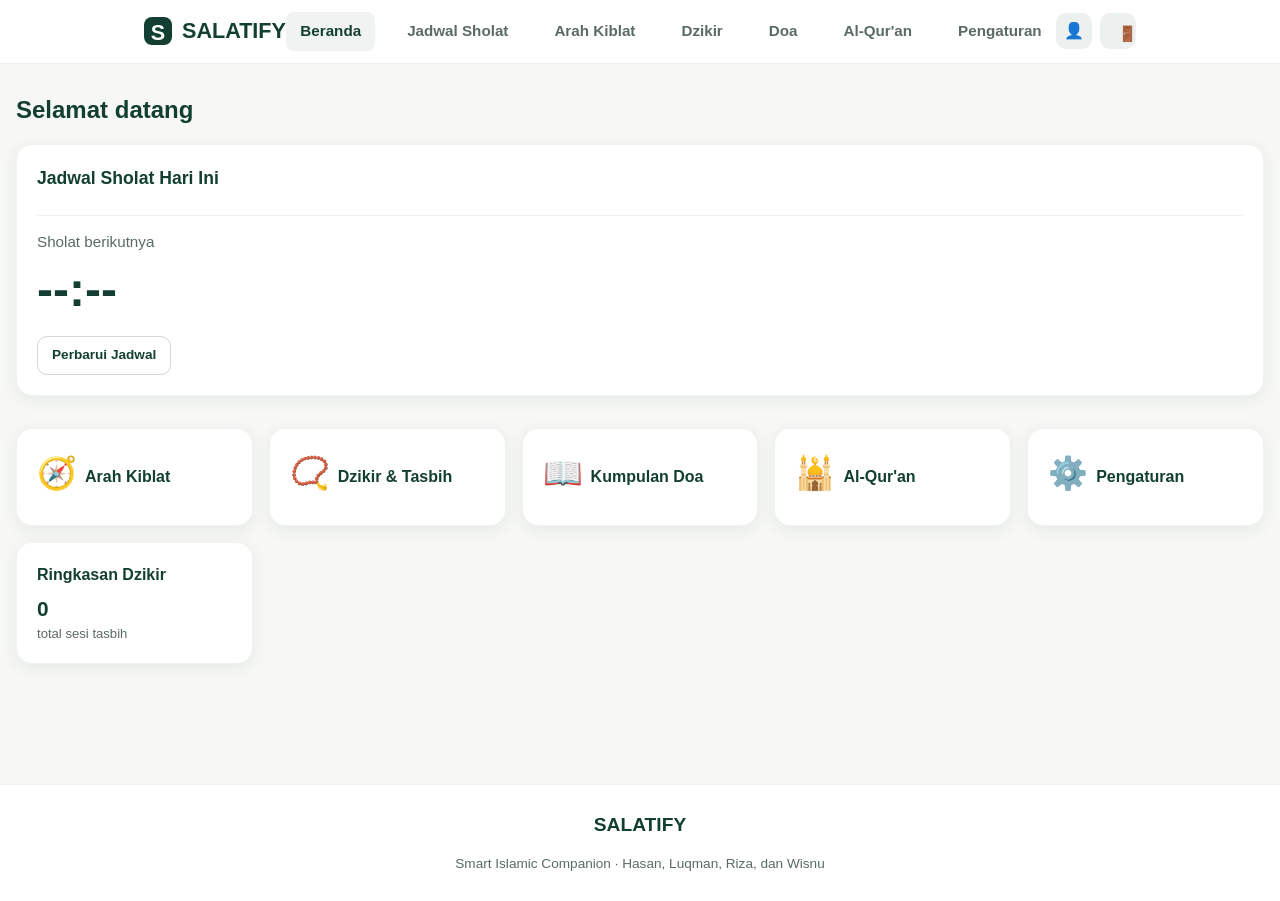
==== web/pages/dashboard.html @ 7686a82e "Initial project commit Co-authored-by: Copilot <223556219+Copilot@users.noreply.github.com>" ====
<!DOCTYPE html>
<html lang="id">
<head>
<meta charset="UTF-8"><meta name="viewport" content="width=device-width, initial-scale=1.0">
<title>Dashboard — SALATIFY</title>
<link rel="stylesheet" href="../static/css/style.css">
<link rel="manifest" href="../manifest.json">
<meta name="theme-color" content="#123F32">
</head>
<body>
<header>
  <nav class="navbar">
    <a href="#" class="brand" onclick="event.preventDefault()"><div class="mark">S</div> SALATIFY</a>
    <div class="nav-links">
      <a href="/web/dashboard.html" class="active">Beranda</a>
      <a href="/web/prayer.html">Jadwal Sholat</a>
      <a href="/web/qibla.html">Arah Kiblat</a>
      <a href="/web/dzikir.html">Dzikir</a>
      <a href="/web/doa.html">Doa</a>
      <a href="/web/quran.html">Al-Qur'an</a>
      <a href="/web/settings.html">Pengaturan</a>
    </div>
    <div class="nav-actions">
      <span id="user-name" class="btn-icon" style="color:var(--primary)">👤</span>
      <button class="btn btn-icon" id="btn-logout" title="Keluar">🚪</button>
    </div>
  </nav>
</header>

<div class="page">
  <div style="display:flex;flex-direction:column;gap:16px">
    <div>
      <h2 id="salami" style="font-size:1.5rem;font-weight:800;color:var(--primary)">Selamat datang</h2>
      <p id="tanggal" style="color:var(--text-muted);font-size:0.95"></p>
      <p id="jam" style="font-size:2rem;font-weight:900;color:var(--accent);font-variant-numeric:tabular-nums"></p>
    </div>

    <div class="card" style="margin-bottom:16px">
      <h3 style="font-size:1.1rem;font-weight:800;color:var(--primary);margin-bottom:10px">Jadwal Sholat Hari Ini</h3>
      <div class="prayer-grid" id="grid-jadwal">
        <!-- diisi JS -->
      </div>
      <div style="margin-top:14px;padding-top:14px;border-top:1px solid rgba(18,63,50,0.08)">
        <span class="countdown-label" id="lbl-sholat">Sholat berikutnya</span>
        <div class="countdown-big" id="countdown">--:--</div>
      </div>
      <div style="margin-top:10px">
        <button class="btn btn-sm btn-outline" id="btn-refresh">Perbarui Jadwal</button>
      </div>
    </div>

    <div class="grid grid-3">
      <a href="/web/qibla.html" class="card btn" style="text-align:center;color:inherit">
        <div style="font-size:2rem;margin-bottom:8px">🧭</div>
        <div class="section-title" style="margin-bottom:0;font-size:1rem">Arah Kiblat</div>
      </a>
      <a href="/web/dzikir.html" class="card btn" style="text-align:center;color:inherit">
        <div style="font-size:2rem;margin-bottom:8px">📿</div>
        <div class="section-title" style="margin-bottom:0;font-size:1rem">Dzikir &amp; Tasbih</div>
      </a>
      <a href="/web/doa.html" class="card btn" style="text-align:center;color:inherit">
        <div style="font-size:2rem;margin-bottom:8px">📖</div>
        <div class="section-title" style="margin-bottom:0;font-size:1rem">Kumpulan Doa</div>
      </a>
      <a href="/web/quran.html" class="card btn" style="text-align:center;color:inherit">
        <div style="font-size:2rem;margin-bottom:8px">🕌</div>
        <div class="section-title" style="margin-bottom:0;font-size:1rem">Al-Qur'an</div>
      </a>
      <a href="/web/settings.html" class="card btn" style="text-align:center;color:inherit">
        <div style="font-size:2rem;margin-bottom:8px">⚙️</div>
        <div class="section-title" style="margin-bottom:0;font-size:1rem">Pengaturan</div>
      </a>
      <div class="card">
        <div class="section-title" style="margin-bottom:6px;font-size:1rem">Ringkasan Dzikir</div>
        <div id="ringkasan" style="font-size:1.3rem;font-weight:900;color:var(--primary)">0</div>
        <div style="font-size:0.82rem;color:var(--text-muted)">total sesi tasbih</div>
      </div>
    </div>
  </div>
</div>

<footer>
  <div class="footer-inner">
    <div class="footer-brand">SALATIFY</div>
    <div class="footer-dev">Smart Islamic Companion · Hasan, Luqman, Riza, dan Wisnu</div>
  </div>
</footer>

<div id="salatify-toast" class="toast"></div>
<script type="module">
  import { api } from './static/js/api.js';
  import { toast, setupNavbar, setupAuthLinks, countdownTo, updateCountdown, formatDateID } from './static/js/app.js';

  setupNavbar();
  setupAuthLinks();

  const elJam = document.getElementById('jam');
  const elTgl = document.getElementById('tanggal');
  const elSalam = document.getElementById('salami');
  const grid = document.getElementById('grid-jadwal');
  const lblSholat = document.getElementById('lbl-sholat');
  const elCount = document.getElementById('countdown');
  const btnRefresh = document.getElementById('btn-refresh');
  const elRing = document.getElementById('ringkasan');

  const nama = new URLSearchParams(window.location.search).get('nama') || '';
  const jamNow = new Date().getHours();
  let s = 'Malam';
  if(jamNow>=4&&jamNow<11) s='Pagi';
  else if(jamNow>=11&&jamNow<15) s='Siang';
  else if(jamNow>=15&&jamNow<18) s='Sore';
  elSalam.textContent = 'Selamat ' + s + (nama?', '+nama:'');
  elTgl.textContent = formatDateID(new Date());
  setInterval(()=>{ elJam.textContent = new Date().toLocaleTimeString('id-ID',{hour:'2-digit',minute:'2-digit',second:'2-digit'}); },1000);

  let timer;
  async function load(){
    try{
      const data = await api('/prayer/jadwal', { params: { latitude:'-6.2', longitude:'106.8', metode:'mwml' } });
      const keys = ['subuh','dzuhur','ashar','maghrib','isya'];
      const labels = ['Subuh','Dzuhur','Ashar','Maghrib','Isya'];
      grid.innerHTML = keys.map((k,i)=>`<div class="prayer-item"><span class="name">${labels[i]}</span><span class="time">${data[k]||'--:--'}</span><span class="countdown" id="cd-${k}">--:--</span></div>`).join('');
      // next prayer
      const now = new Date();
      const urutan = ['subuh','dzuhur','ashar','maghrib','isya'];
      let next = null;
      for(const k of urutan){
        const cd = countdownTo(data[k]);
        if(cd){ next = {nama:k, waktu:data[k]}; break; }
      }
      if(next){
        lblSholat.textContent = 'Sholat berikutnya: ' + labels[urutan.indexOf(next.nama)];
        elCount.textContent = countdownTo(next.waktu);
        clearInterval(timer);
        timer = setInterval(()=>{ elCount.textContent = countdownTo(next.waktu); }, 1000);
        keys.forEach(k=>{ const e=document.getElementById('cd-'+k); if(e) e.textContent = countdownTo(data[k]); });
      }
    }catch(err){ toast('Gagal memuat jadwal: '+err.message,'error'); }
  }
  load();
  btnRefresh.onclick = load;

  // ringkasan dzikir
  try{
    const riwayat = await api('/dzikir/riwayat');
    elRing.textContent = riwayat?riwayat.length:0;
  }catch{}
</script>
</body>
</html>
---- web/static/css/style.css ----
/* SALATIFY — Website CSS */
:root{
  --primary:#123F32;
  --secondary:#1C7055;
  --accent:#D8B66A;
  --bg:#F7F8F5;
  --surface:#FFFFFF;
  --text:#202A25;
  --text-muted:#5a6b63;
  --danger:#b3402e;
  --radius:16px;
  --shadow:0 4px 16px rgba(18,63,50,0.08);
  --transition:0.25s ease;
}
*{box-sizing:border-box;margin:0;padding:0}
html{scroll-behavior:smooth}
body{
  font-family:'Segoe UI',Roboto,Helvetica,Arial,sans-serif;
  background:var(--bg); color:var(--text);
  line-height:1.5; min-height:100vh;
}
a{color:inherit;text-decoration:none}
button{
  font:inherit; border:none; background:none; cursor:pointer;
  color:inherit; border-radius:8px;
}
img{max-width:100%; display:block}
ul{list-style:none}
.container{max-width:1024px; margin:0 auto; padding:0 16px}
.sr-only{position:absolute;width:1px;height:1px;padding:0;margin:-1px;overflow:hidden;clip:rect(0,0,0,0);border:0}

/* Header / Navbar */
header{
  background:var(--surface);
  border-bottom:1px solid rgba(18,63,50,0.08);
  position:sticky; top:0; z-index:100;
}
.navbar{
  display:flex; align-items:center; justify-content:space-between;
  padding:12px 16px; max-width:1024px; margin:0 auto;
}
.brand{display:flex; align-items:center; gap:10px; font-weight:800; font-size:1.35rem; color:var(--primary)}
.brand .mark{width:28px;height:28px;background:var(--primary);border-radius:8px;color:#fff;display:grid;place-items:center;font-weight:900}
.nav-links{display:flex;gap:18px;align-items:center}
.nav-links a{
  font-size:0.95rem; font-weight:600; color:var(--text-muted);
  padding:8px 14px; border-radius:8px; transition:var(--transition);
}
.nav-links a:hover,.nav-links a.active{color:var(--primary); background:rgba(18,63,50,0.06)}
.nav-actions{display:flex;gap:8px;align-items:center}
.btn{
  display:inline-flex; align-items:center; gap:8px; padding:10px 18px;
  border-radius:10px; font-weight:700; font-size:0.95rem; transition:var(--transition);
}
.btn-primary{background:var(--primary);color:#fff}
.btn-primary:hover{background:#0e3529}
.btn-outline{border:1px solid rgba(18,63,50,0.2);color:var(--primary)}
.btn-outline:hover{background:rgba(18,63,50,0.06)}
.btn-accent{background:var(--accent);color:var(--primary)}
.btn-accent:hover{background:#cfa05b}
.btn-sm{padding:8px 14px;font-size:0.85rem}
.btn-icon{width:36px;height:36px;display:grid;place-items:center;border-radius:10px;background:rgba(18,63,50,0.08);color:var(--primary)}
.btn-icon:hover{background:rgba(18,63,50,0.16)}
.theme-toggle{width:36px;height:36px;border-radius:50%;border:1px solid rgba(18,63,50,0.2);background:var(--surface);color:var(--text);display:grid;place-items:center}
.theme-toggle:hover{background:rgba(18,63,50,0.06)}
.dark-toggle{width:34px;height:20px;border-radius:10px;border:2px solid var(--text);background:transparent;position:relative;display:inline-block}
.dark-toggle::after{content:'';position:absolute;top:2px;left:2px;width:14px;height:14px;background:var(--text);border-radius:50%;transition:var(--transition)}
body.dark .dark-toggle::after{transform:translateX(14px);background:#fff}

/* Dark mode */
body.dark{
  --bg:#0f1a16; --surface:#16241e; --text:#e8efe9; --text-muted:#9fb3aa;
  --shadow:0 4px 16px rgba(0,0,0,0.35);
}
body.dark header{border-color:rgba(255,255,255,0.06)}
body.dark .card{background:#1b2a24}
body.dark input,body.dark textarea,body.dark select{
  background:#0f1a16; color:var(--text); border-color:rgba(255,255,255,0.12);
}
body.dark .nav-links a.active{background:rgba(255,255,255,0.06)}
body.dark .toast{background:#1b2a24;border-color:rgba(255,255,255,0.12)}

/* Layout */
.page{padding:28px 16px 80px}
.section-title{font-size:1.5rem;font-weight:800;color:var(--primary);margin-bottom:8px}
.section-sub{color:var(--text-muted);font-size:0.95rem;margin-bottom:24px}
.grid{display:grid;gap:16px}
.grid-2{grid-template-columns:repeat(auto-fit,minmax(260px,1fr))}
.grid-3{grid-template-columns:repeat(auto-fit,minmax(220px,1fr))}
.grid-4{grid-template-columns:repeat(auto-fit,minmax(200px,1fr))}
.card{
  background:var(--surface); border-radius:var(--radius);
  box-shadow:var(--shadow); padding:20px; border:1px solid rgba(18,63,50,0.06);
  transition:var(--transition);
}
.card:hover{transform:translateY(-2px); box-shadow:0 8px 24px rgba(18,63,50,0.12)}
.card h3{font-size:1.1rem;font-weight:800;color:var(--primary);margin-bottom:6px}
.card p{color:var(--text-muted);font-size:0.9rem}

/* Hero (landing) */
.hero{
  background:linear-gradient(135deg,var(--primary) 0%,var(--secondary) 100%);
  color:#fff; border-radius:28px; padding:48px 32px; margin-bottom:32px;
  text-align:center;
}
.hero h1{font-size:2.4rem;font-weight:900;margin-bottom:12px;letter-spacing:-0.5px}
.hero p{font-size:1.1rem;color:rgba(255,255,255,0.9);margin-bottom:22px}
.hero-actions{display:flex;gap:12px;justify-content:center;flex-wrap:wrap}

/* Form */
.form-card{max-width:430px;margin:0 auto}
.form-group{margin-bottom:16px}
.form-group label{display:block;font-size:0.9rem;font-weight:700;margin-bottom:6px;color:var(--text)}
input,textarea,select{
  width:100%;padding:12px 14px;border-radius:10px;border:1px solid rgba(18,63,50,0.16);
  background:var(--surface);color:var(--text);font:inherit;font-size:0.95rem;
  transition:var(--transition);
}
input:focus,textarea:focus,select:focus{outline:none;border-color:var(--primary);box-shadow:0 0 0 3px rgba(18,63,50,0.1)}
.input-hint{font-size:0.8rem;color:var(--text-muted);margin-top:4px}

/* Prayer cards */
.prayer-grid{display:grid;grid-template-columns:repeat(5,1fr);gap:10px}
.prayer-item{background:rgba(18,63,50,0.06);border-radius:14px;padding:14px 8px;text-align:center}
.prayer-item .name{font-size:0.78rem;font-weight:800;color:var(--text-muted);display:block;margin-bottom:4px}
.prayer-item .time{font-size:1.35rem;font-weight:900;color:var(--primary);display:block}
.prayer-item .countdown{font-size:0.82rem;color:var(--accent);font-weight:700;margin-top:4px;display:block}
body.dark .prayer-item{background:rgba(255,255,255,0.05)}

/* Countdown */
.countdown-big{font-size:3rem;font-weight:900;color:var(--primary);font-variant-numeric:tabular-nums}
.countdown-label{color:var(--text-muted);font-size:0.95rem;margin-top:4px}

/* Doa list */
.doa-item{display:flex;align-items:center;justify-content:space-between;padding:14px 16px;border-radius:12px;background:var(--surface);border:1px solid rgba(18,63,50,0.06);margin-bottom:10px;transition:var(--transition)}
.doa-item:hover{border-color:var(--primary);background:rgba(18,63,50,0.04)}
.doa-info .title{font-weight:800;color:var(--primary);font-size:1rem}
.doa-info .sub{font-size:0.82rem;color:var(--text-muted)}
.doa-actions{display:flex;gap:8px}

/* Detail doa */
.detail-block{margin-bottom:18px}
.detail-block .lbl{font-size:0.78rem;font-weight:800;color:var(--accent);text-transform:uppercase;letter-spacing:0.5px;margin-bottom:6px;display:block}
.detail-block .val{font-size:1.05rem;color:var(--text);line-height:1.7;background:rgba(18,63,50,0.04);padding:14px;border-radius:12px;border-left:4px solid var(--primary)}
body.dark .detail-block .val{background:rgba(255,255,255,0.04)}

/* Tasbih */
.tasbih-card{text-align:center;padding:32px 20px}
.count-big{font-size:5rem;font-weight:900;color:var(--primary);font-variant-numeric:tabular-nums;margin:16px 0}
.tasbih-actions{display:flex;gap:12px;justify-content:center;margin-top:20px}
.progress-wrap{margin:18px 0}
.progress-track{width:100%;height:10px;background:rgba(18,63,50,0.12);border-radius:8px;overflow:hidden}
.progress-fill{height:100%;background:var(--primary);border-radius:8px;width:0%;transition:width .5s}

/* Quran list */
.surah-item{display:flex;align-items:center;justify-content:space-between;padding:14px 16px;border-radius:12px;background:var(--surface);border:1px solid rgba(18,63,50,0.06);margin-bottom:10px}
.surah-item .no{font-weight:900;color:var(--accent);width:28px}
.surah-item .name{font-weight:800}
.surah-item .meta{font-size:0.82rem;color:var(--text-muted)}
.surah-item .play{color:var(--primary);font-weight:800}

/* Settings */
.setting-row{display:flex;align-items:center;justify-content:space-between;padding:14px 16px;border-bottom:1px solid rgba(18,63,50,0.06)}
.setting-row:last-child{border-bottom:none}
.setting-label{font-weight:700}
.setting-desc{font-size:0.85rem;color:var(--text-muted);margin-top:4px}

/* Toast */
.toast{
  position:fixed;bottom:24px;left:50%;transform:translateX(-50%);
  background:var(--surface);color:var(--text);border:1px solid rgba(18,63,50,0.12);
  padding:12px 20px;border-radius:12px;box-shadow:var(--shadow);z-index:1000;
  display:none;align-items:center;gap:12px;font-size:0.92rem;animation:slideUp .3s ease
}
@keyframes slideUp{from{transform:translate(-50%,20px);opacity:0}to{transform:translateX(-50%);opacity:1}}
.toast .icon{width:26px;height:26px;border-radius:8px;background:var(--primary);color:#fff;display:grid;place-items:center;font-weight:900}

/* Footer */
footer{background:var(--surface);border-top:1px solid rgba(18,63,50,0.06);padding:26px 16px;margin-top:40px}
.footer-inner{max-width:1024px;margin:0 auto;display:flex;flex-direction:column;gap:14px;align-items:center;text-align:center}
.footer-brand{font-weight:900;font-size:1.2rem;color:var(--primary)}
.footer-dev{color:var(--text-muted);font-size:0.85rem}
.footer-dev b{color:var(--text)}

/* Responsive */
@media(max-width:640px){
  .prayer-grid{grid-template-columns:repeat(2,1fr)}
  .hero h1{font-size:1.8rem}
  .navbar{padding:10px 12px}
  .nav-links{display:none}
  .page{padding:20px 14px 70px}
}
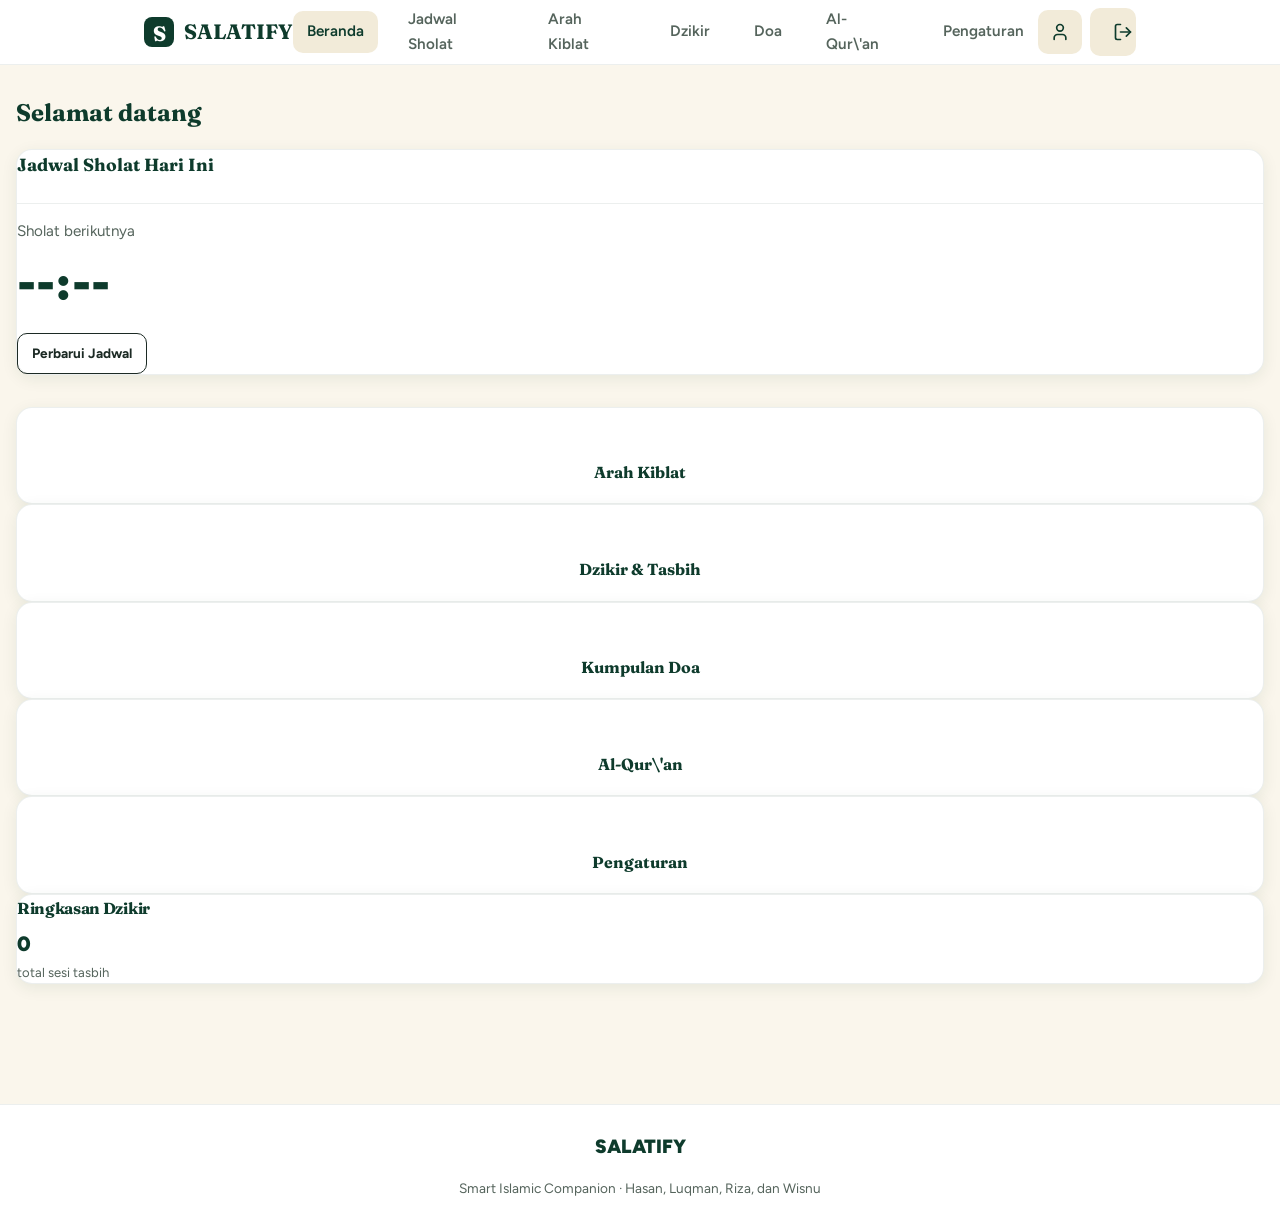
==== commit 594e19af: "Update Salatify website and deployment docs" ====
--- a/web/pages/dashboard.html
+++ b/web/pages/dashboard.html
@@ -3,26 +3,35 @@
 <head>
 <meta charset="UTF-8"><meta name="viewport" content="width=device-width, initial-scale=1.0">
 <title>Dashboard — SALATIFY</title>
+<link rel="preconnect" href="https://fonts.googleapis.com">
+<link rel="preconnect" href="https://fonts.gstatic.com" crossorigin>
+<link href="https://fonts.googleapis.com/css2?family=Amiri:wght@400;700&family=Figtree:wght@400;500;600;700&family=Fraunces:wght@600;700;900&display=swap" rel="stylesheet">
 <link rel="stylesheet" href="../static/css/style.css">
 <link rel="manifest" href="../manifest.json">
-<meta name="theme-color" content="#123F32">
+<meta name="theme-color" content="#0E3B2C">
 </head>
 <body>
 <header>
   <nav class="navbar">
-    <a href="#" class="brand" onclick="event.preventDefault()"><div class="mark">S</div> SALATIFY</a>
+    <a href="#" class="brand" onclick="event.preventDefault()" aria-label="Beranda SALATIFY">
+      <div class="mark" aria-hidden="true">S</div> SALATIFY
+    </a>
     <div class="nav-links">
       <a href="/web/dashboard.html" class="active">Beranda</a>
       <a href="/web/prayer.html">Jadwal Sholat</a>
       <a href="/web/qibla.html">Arah Kiblat</a>
       <a href="/web/dzikir.html">Dzikir</a>
       <a href="/web/doa.html">Doa</a>
-      <a href="/web/quran.html">Al-Qur'an</a>
+      <a href="/web/quran.html">Al-Qur\'an</a>
       <a href="/web/settings.html">Pengaturan</a>
     </div>
     <div class="nav-actions">
-      <span id="user-name" class="btn-icon" style="color:var(--primary)">👤</span>
-      <button class="btn btn-icon" id="btn-logout" title="Keluar">🚪</button>
+      <span id="user-name" class="btn-icon" style="color:var(--primary)" aria-label="Pengguna" title="Pengguna" aria-hidden="true">
+        <svg width="20" height="20" viewBox="0 0 24 24" fill="none" stroke="currentColor" stroke-width="2" stroke-linecap="round" stroke-linejoin="round"><path d="M19 21v-2a4 4 0 0 0-4-4H9a4 4 0 0 0-4 4v2"></path><circle cx="12" cy="7" r="4"></circle></svg>
+      </span>
+      <button class="btn btn-icon" id="btn-logout" title="Keluar" aria-label="Keluar">
+        <svg width="20" height="20" viewBox="0 0 24 24" fill="none" stroke="currentColor" stroke-width="2" stroke-linecap="round" stroke-linejoin="round"><path d="M9 21H5a2 2 0 0 1-2-2V5a2 2 0 0 1 2-2h4"></path><polyline points="16 17 21 12 16 7"></polyline><line x1="21" y1="12" x2="9" y2="12"></line></svg>
+      </button>
     </div>
   </nav>
 </header>
@@ -30,17 +39,17 @@
 <div class="page">
   <div style="display:flex;flex-direction:column;gap:16px">
     <div>
-      <h2 id="salami" style="font-size:1.5rem;font-weight:800;color:var(--primary)">Selamat datang</h2>
+      <h2 id="salami" style="font-family:var(--font-heading);font-size:1.5rem;font-weight:700;color:var(--primary)">Selamat datang</h2>
       <p id="tanggal" style="color:var(--text-muted);font-size:0.95"></p>
       <p id="jam" style="font-size:2rem;font-weight:900;color:var(--accent);font-variant-numeric:tabular-nums"></p>
     </div>
 
     <div class="card" style="margin-bottom:16px">
-      <h3 style="font-size:1.1rem;font-weight:800;color:var(--primary);margin-bottom:10px">Jadwal Sholat Hari Ini</h3>
+      <h3 style="font-family:var(--font-heading);font-size:1.1rem;font-weight:700;color:var(--primary);margin-bottom:10px">Jadwal Sholat Hari Ini</h3>
       <div class="prayer-grid" id="grid-jadwal">
         <!-- diisi JS -->
       </div>
-      <div style="margin-top:14px;padding-top:14px;border-top:1px solid rgba(18,63,50,0.08)">
+      <div style="margin-top:14px;padding-top:14px;border-top:1px solid rgba(14,59,44,0.08)">
         <span class="countdown-label" id="lbl-sholat">Sholat berikutnya</span>
         <div class="countdown-big" id="countdown">--:--</div>
       </div>
@@ -50,25 +59,25 @@
     </div>
 
     <div class="grid grid-3">
-      <a href="/web/qibla.html" class="card btn" style="text-align:center;color:inherit">
-        <div style="font-size:2rem;margin-bottom:8px">🧭</div>
-        <div class="section-title" style="margin-bottom:0;font-size:1rem">Arah Kiblat</div>
+      <a href="/web/qibla.html" class="card btn" style="text-align:center;color:inherit;display:flex;flex-direction:column;align-items:center;gap:8px;padding:18px 12px" aria-label="Buka Arah Kiblat">
+        <div class="feature-icon" style="margin-bottom:0"><svg viewBox="0 0 24 24"><circle cx="12" cy="12" r="7"/><path d="M12 5v14M5 12h14"/></svg></div>
+        <div style="font-family:var(--font-heading);font-size:1rem;font-weight:700;color:var(--primary)">Arah Kiblat</div>
       </a>
-      <a href="/web/dzikir.html" class="card btn" style="text-align:center;color:inherit">
-        <div style="font-size:2rem;margin-bottom:8px">📿</div>
-        <div class="section-title" style="margin-bottom:0;font-size:1rem">Dzikir &amp; Tasbih</div>
+      <a href="/web/dzikir.html" class="card btn" style="text-align:center;color:inherit;display:flex;flex-direction:column;align-items:center;gap:8px;padding:18px 12px" aria-label="Buka Dzikir &amp; Tasbih">
+        <div class="feature-icon" style="margin-bottom:0"><svg viewBox="0 0 24 24"><circle cx="12" cy="12" r="2"/><path d="M12 4v16M12 10a2 2 0 1 0 0-4z"/></svg></div>
+        <div style="font-family:var(--font-heading);font-size:1rem;font-weight:700;color:var(--primary)">Dzikir &amp; Tasbih</div>
       </a>
-      <a href="/web/doa.html" class="card btn" style="text-align:center;color:inherit">
-        <div style="font-size:2rem;margin-bottom:8px">📖</div>
-        <div class="section-title" style="margin-bottom:0;font-size:1rem">Kumpulan Doa</div>
+      <a href="/web/doa.html" class="card btn" style="text-align:center;color:inherit;display:flex;flex-direction:column;align-items:center;gap:8px;padding:18px 12px" aria-label="Buka Kumpulan Doa">
+        <div class="feature-icon" style="margin-bottom:0"><svg viewBox="0 0 24 24"><path d="M12 2L2 7l10 5 10-5-10-5z"/><path d="M2 17l10 5 10-5"/></svg></div>
+        <div style="font-family:var(--font-heading);font-size:1rem;font-weight:700;color:var(--primary)">Kumpulan Doa</div>
       </a>
-      <a href="/web/quran.html" class="card btn" style="text-align:center;color:inherit">
-        <div style="font-size:2rem;margin-bottom:8px">🕌</div>
-        <div class="section-title" style="margin-bottom:0;font-size:1rem">Al-Qur'an</div>
+      <a href="/web/quran.html" class="card btn" style="text-align:center;color:inherit;display:flex;flex-direction:column;align-items:center;gap:8px;padding:18px 12px" aria-label="Buka Al-Qur\'an">
+        <div class="feature-icon" style="margin-bottom:0"><svg viewBox="0 0 24 24"><path d="M4 4h16v16H4z"/><path d="M4 10h16M4 14h16"/></svg></div>
+        <div style="font-family:var(--font-heading);font-size:1rem;font-weight:700;color:var(--primary)">Al-Qur\'an</div>
       </a>
-      <a href="/web/settings.html" class="card btn" style="text-align:center;color:inherit">
-        <div style="font-size:2rem;margin-bottom:8px">⚙️</div>
-        <div class="section-title" style="margin-bottom:0;font-size:1rem">Pengaturan</div>
+      <a href="/web/settings.html" class="card btn" style="text-align:center;color:inherit;display:flex;flex-direction:column;align-items:center;gap:8px;padding:18px 12px" aria-label="Buka Pengaturan">
+        <div class="feature-icon" style="margin-bottom:0"><svg viewBox="0 0 24 24"><circle cx="12" cy="12" r="3"/><path d="M19.4 15a1.65 1.65 0 0 0 .33 1.82l.06.06a2 2 0 0 1 0 2.83 2 2 0 0 1-2.83 0l-.06-.06a1.65 1.65 0 0 0-1.82-.33 1.65 1.65 0 0 0-1 1.51V21a2 2 0 0 1-2 2 2 2 0 0 1-2-2v-4a1.65 1.65 0 0 0-1-1.51 1.65 1.65 0 0 0-1.82.33l-.06.06a2 2 0 0 1-2.83 0 2 2 0 0 1 0-2.83l.06-.06a1.65 1.65 0 0 0 .33-1.82 1.65 1.65 0 0 0-1.51-1H6a2 2 0 0 1-2-2V8a2 2 0 0 1 2-2h4a1.65 1.65 0 0 0 1.51-1 1.65 1.65 0 0 0 1.82-.33l.06-.06a2 2 0 0 1 2.83 0 2 2 0 0 1 0 2.83l-.06.06a1.65 1.65 0 0 0-.33 1.82V9a1.65 1.65 0 0 0 1 1.51 1.65 1.65 0 0 0 1.82-.33l.06-.06a2 2 0 0 1 2.83 0 2 2 0 0 1 0 2.83l-.06.06a1.65 1.65 0 0 0-.33 1.82V12a1.65 1.65 0 0 0 1.51 1H20a2 2 0 0 1 2 2v2a2 2 0 0 1-2 2h-4a1.65 1.65 0 0 0-1.51 1z"/></svg></div>
+        <div style="font-family:var(--font-heading);font-size:1rem;font-weight:700;color:var(--primary)">Pengaturan</div>
       </a>
       <div class="card">
         <div class="section-title" style="margin-bottom:6px;font-size:1rem">Ringkasan Dzikir</div>
@@ -88,8 +97,8 @@
 
 <div id="salatify-toast" class="toast"></div>
 <script type="module">
-  import { api } from './static/js/api.js';
-  import { toast, setupNavbar, setupAuthLinks, countdownTo, updateCountdown, formatDateID } from './static/js/app.js';
+  import { api } from '/static/js/api.js?v=4';
+  import { toast, setupNavbar, setupAuthLinks, countdownTo, updateCountdown, formatDateID } from '/static/js/app.js';
 
   setupNavbar();
   setupAuthLinks();
--- a/web/static/css/style.css
+++ b/web/static/css/style.css
@@ -1,192 +1,751 @@
-/* SALATIFY — Website CSS */
+/* ============================================================
+   SALATIFY — Design System (theme)
+   Tokens, typography, base, components.
+   No framework. No emoji icons. Islamic geometric motifs only.
+   ============================================================ */
+
+/* ---- 1. Design tokens ---- */
 :root{
-  --primary:#123F32;
-  --secondary:#1C7055;
-  --accent:#D8B66A;
-  --bg:#F7F8F5;
-  --surface:#FFFFFF;
-  --text:#202A25;
-  --text-muted:#5a6b63;
-  --danger:#b3402e;
-  --radius:16px;
-  --shadow:0 4px 16px rgba(18,63,50,0.08);
-  --transition:0.25s ease;
-}
-*{box-sizing:border-box;margin:0;padding:0}
-html{scroll-behavior:smooth}
+  --emerald-900: #0E3B2C;
+  --emerald-700: #1B5E46;
+  --emerald-100: #DCE9E1;
+  --gold-500: #C9A44C;
+  --gold-300: #E3CD8E;
+  --cream-50: #FAF6EC;
+  --cream-100: #F2EBD9;
+  --ink: #1C2A24;
+  --ink-soft: #55645C;
+
+  --primary: var(--emerald-900);
+  --secondary: var(--emerald-700);
+  --accent: var(--gold-500);
+  --accent-soft: rgba(201,164,76,0.10);
+  --bg: var(--cream-50);
+  --surface: #FFFFFF;
+  --surface-soft: #F2EBD9;
+  --text: var(--ink);
+  --text-muted: var(--ink-soft);
+  --text-on-primary: #FFFFFF;
+  --danger: #b3402e;
+
+  --radius-sm: 10px;
+  --radius: 16px;
+  --radius-lg: 28px;
+  --radius-full: 999px;
+
+  --shadow: 0 4px 16px rgba(14,59,44,0.08);
+  --shadow-lg: 0 20px 40px rgba(14,59,44,0.12);
+  --border: 1px solid rgba(14,59,44,0.08);
+  --border-soft: 1px solid rgba(14,59,44,0.05);
+
+  --transition: 0.4s cubic-bezier(.22,.61,.36,1);
+  --ease-out: cubic-bezier(.22,.61,.36,1);
+
+  --font-arab: 'Amiri', serif;
+  --font-heading: 'Fraunces', serif;
+  --font-body: 'Figtree', system-ui, -apple-system, BlinkMacSystemFont, 'Segoe UI', Roboto, sans-serif;
+
+  --max-width: 1024px;
+  --header-height: 64px;
+}
+
+/* ---- Dark mode (body.dark class or [data-theme="dark"]) ---- */
+body.dark,
+[data-theme="dark"]{
+  --bg: #0A1612;
+  --surface: #13221C;
+  --surface-soft: #1B2A24;
+  --text: #E9F2EE;
+  --text-muted: #9FB3AA;
+  --text-on-primary: #FFFFFF;
+  --primary: #1B5E46;
+  --secondary: #2E7D5E;
+  --accent: #E3CD8E;
+  --accent-soft: rgba(227,205,142,0.10);
+  --border: 1px solid rgba(255,255,255,0.06);
+  --border-soft: 1px solid rgba(255,255,255,0.04);
+  --shadow: 0 4px 16px rgba(0,0,0,0.35);
+  --shadow-lg: 0 20px 40px rgba(0,0,0,0.45);
+}
+
+/* ---- Reduced motion ---- */
+@media (prefers-reduced-motion: reduce){
+  *, *::before, *::after{
+    animation-duration: 0.01ms !important;
+    animation-iteration-count: 1 !important;
+    transition-duration: 0.01ms !important;
+    scroll-behavior: auto !important;
+  }
+}
+
+/* ---- 2. Base ---- */
+*, *::before, *::after{ box-sizing: border-box; margin: 0; padding: 0; }
+html{ scroll-behavior: smooth; }
 body{
-  font-family:'Segoe UI',Roboto,Helvetica,Arial,sans-serif;
-  background:var(--bg); color:var(--text);
-  line-height:1.5; min-height:100vh;
-}
-a{color:inherit;text-decoration:none}
+  font-family: var(--font-body);
+  background: var(--bg);
+  color: var(--text);
+  line-height: 1.65;
+  min-height: 100vh;
+  font-size: 1rem;
+  -webkit-font-smoothing: antialiased;
+}
+a{ color: inherit; text-decoration: none; }
+img{ display: block; max-width: 100%; }
+ul{ list-style: none; }
 button{
-  font:inherit; border:none; background:none; cursor:pointer;
-  color:inherit; border-radius:8px;
-}
-img{max-width:100%; display:block}
-ul{list-style:none}
-.container{max-width:1024px; margin:0 auto; padding:0 16px}
-.sr-only{position:absolute;width:1px;height:1px;padding:0;margin:-1px;overflow:hidden;clip:rect(0,0,0,0);border:0}
-
-/* Header / Navbar */
+  font: inherit; border: none; background: none; cursor: pointer;
+  color: inherit; border-radius: var(--radius-sm);
+}
+input, textarea, select{
+  font: inherit; font-size: 0.95rem; color: var(--text);
+  background: var(--surface);
+}
+:focus-visible{
+  outline: 2px solid var(--accent);
+  outline-offset: 2px;
+}
+.sr-only{
+  position: absolute; width: 1px; height: 1px; padding: 0; margin: -1px;
+  overflow: hidden; clip: rect(0,0,0,0); border: 0;
+}
+.container{
+  max-width: var(--max-width);
+  margin: 0 auto;
+  padding: 0 16px;
+}
+.page{ padding: 28px 16px 80px; }
+
+.section-title{
+  font-family: var(--font-heading);
+  font-size: 1.5rem; font-weight: 700; color: var(--primary);
+  margin-bottom: 6px; letter-spacing: -0.02em;
+}
+.section-sub{
+  color: var(--text-muted); font-size: 0.95rem; margin-bottom: 24px;
+}
+
+/* Arabic typography */
+.lang-ar{
+  font-family: var(--font-arab);
+  direction: rtl;
+  text-align: right;
+}
+
+/* ---- 3. Buttons ---- */
+.btn{
+  display: inline-flex; align-items: center; gap: 8px;
+  padding: 12px 22px; border-radius: var(--radius-sm);
+  font-weight: 700; font-size: 0.95rem; transition: var(--transition);
+  border: 1px solid transparent; cursor: pointer;
+  min-height: 48px; min-width: 44px;
+}
+.btn:focus-visible{ outline: 2px solid var(--accent); outline-offset: 2px; }
+
+.btn-primary{
+  background: var(--primary); color: #ffffff;
+}
+.btn-primary:hover{ background: var(--secondary); }
+
+.btn-outline{
+  border-color: var(--border); color: var(--text);
+  background: transparent;
+}
+.btn-outline:hover{ background: var(--surface-soft); border-color: var(--primary); }
+
+.btn-accent{
+  background: var(--accent); color: var(--primary);
+}
+.btn-accent:hover{ background: var(--gold-300); }
+
+.btn-ghost{
+  border: 1px solid var(--border); color: var(--text);
+  background: transparent;
+}
+.btn-ghost:hover{ background: var(--surface-soft); border-color: var(--primary); }
+
+.btn-sm{ padding: 8px 14px; font-size: 0.85rem; min-height: 40px; }
+.btn-icon{
+  width: 44px; height: 44px; display: grid; place-items: center;
+  border-radius: var(--radius-sm); background: var(--surface-soft);
+  color: var(--primary);
+}
+.btn-icon:hover{ background: var(--primary); color: #ffffff; }
+
+.theme-toggle{
+  width: 44px; height: 44px; border-radius: 50%;
+  border: 1px solid var(--border); background: var(--surface);
+  color: var(--text); display: grid; place-items: center;
+}
+.theme-toggle:hover{ background: var(--surface-soft); }
+.dark-toggle{
+  width: 44px; height: 24px; border-radius: 12px;
+  border: 2px solid var(--text); background: transparent;
+  position: relative; display: inline-block; cursor: pointer;
+}
+.dark-toggle::after{
+  content: ''; position: absolute; top: 2px; left: 2px;
+  width: 18px; height: 18px; background: var(--text); border-radius: 50%;
+  transition: var(--transition);
+}
+body.dark .dark-toggle::after{ transform: translateX(18px); background: #ffffff; }
+
+/* ---- 4. Navbar ---- */
 header{
-  background:var(--surface);
-  border-bottom:1px solid rgba(18,63,50,0.08);
-  position:sticky; top:0; z-index:100;
-}
+  position: sticky; top: 0; z-index: 100;
+  background: var(--surface);
+  border-bottom: var(--border);
+  transition: transform var(--transition), box-shadow var(--transition);
+}
+header.sticky-scrolled{ box-shadow: var(--shadow); }
 .navbar{
-  display:flex; align-items:center; justify-content:space-between;
-  padding:12px 16px; max-width:1024px; margin:0 auto;
-}
-.brand{display:flex; align-items:center; gap:10px; font-weight:800; font-size:1.35rem; color:var(--primary)}
-.brand .mark{width:28px;height:28px;background:var(--primary);border-radius:8px;color:#fff;display:grid;place-items:center;font-weight:900}
-.nav-links{display:flex;gap:18px;align-items:center}
+  display: flex; align-items: center; justify-content: space-between;
+  padding: 12px 16px; max-width: var(--max-width); margin: 0 auto;
+  height: var(--header-height);
+}
+.brand{
+  display: flex; align-items: center; gap: 10px;
+  font-family: var(--font-heading);
+  font-weight: 700; font-size: 1.3rem; color: var(--primary);
+}
+.brand .mark{
+  width: 30px; height: 30px; border-radius: 8px;
+  background: var(--primary); color: #ffffff;
+  display: grid; place-items: center; font-weight: 800;
+  flex-shrink: 0;
+}
+.nav-links{ display: flex; gap: 16px; align-items: center; }
 .nav-links a{
-  font-size:0.95rem; font-weight:600; color:var(--text-muted);
-  padding:8px 14px; border-radius:8px; transition:var(--transition);
-}
-.nav-links a:hover,.nav-links a.active{color:var(--primary); background:rgba(18,63,50,0.06)}
-.nav-actions{display:flex;gap:8px;align-items:center}
-.btn{
-  display:inline-flex; align-items:center; gap:8px; padding:10px 18px;
-  border-radius:10px; font-weight:700; font-size:0.95rem; transition:var(--transition);
-}
-.btn-primary{background:var(--primary);color:#fff}
-.btn-primary:hover{background:#0e3529}
-.btn-outline{border:1px solid rgba(18,63,50,0.2);color:var(--primary)}
-.btn-outline:hover{background:rgba(18,63,50,0.06)}
-.btn-accent{background:var(--accent);color:var(--primary)}
-.btn-accent:hover{background:#cfa05b}
-.btn-sm{padding:8px 14px;font-size:0.85rem}
-.btn-icon{width:36px;height:36px;display:grid;place-items:center;border-radius:10px;background:rgba(18,63,50,0.08);color:var(--primary)}
-.btn-icon:hover{background:rgba(18,63,50,0.16)}
-.theme-toggle{width:36px;height:36px;border-radius:50%;border:1px solid rgba(18,63,50,0.2);background:var(--surface);color:var(--text);display:grid;place-items:center}
-.theme-toggle:hover{background:rgba(18,63,50,0.06)}
-.dark-toggle{width:34px;height:20px;border-radius:10px;border:2px solid var(--text);background:transparent;position:relative;display:inline-block}
-.dark-toggle::after{content:'';position:absolute;top:2px;left:2px;width:14px;height:14px;background:var(--text);border-radius:50%;transition:var(--transition)}
-body.dark .dark-toggle::after{transform:translateX(14px);background:#fff}
-
-/* Dark mode */
-body.dark{
-  --bg:#0f1a16; --surface:#16241e; --text:#e8efe9; --text-muted:#9fb3aa;
-  --shadow:0 4px 16px rgba(0,0,0,0.35);
-}
-body.dark header{border-color:rgba(255,255,255,0.06)}
-body.dark .card{background:#1b2a24}
-body.dark input,body.dark textarea,body.dark select{
-  background:#0f1a16; color:var(--text); border-color:rgba(255,255,255,0.12);
-}
-body.dark .nav-links a.active{background:rgba(255,255,255,0.06)}
-body.dark .toast{background:#1b2a24;border-color:rgba(255,255,255,0.12)}
-
-/* Layout */
-.page{padding:28px 16px 80px}
-.section-title{font-size:1.5rem;font-weight:800;color:var(--primary);margin-bottom:8px}
-.section-sub{color:var(--text-muted);font-size:0.95rem;margin-bottom:24px}
-.grid{display:grid;gap:16px}
-.grid-2{grid-template-columns:repeat(auto-fit,minmax(260px,1fr))}
-.grid-3{grid-template-columns:repeat(auto-fit,minmax(220px,1fr))}
-.grid-4{grid-template-columns:repeat(auto-fit,minmax(200px,1fr))}
+  font-size: 0.95rem; font-weight: 600; color: var(--text-muted);
+  padding: 8px 14px; border-radius: var(--radius-sm);
+  transition: var(--transition);
+}
+.nav-links a:hover, .nav-links a.active{
+  color: var(--primary); background: var(--surface-soft);
+}
+.nav-actions{ display: flex; gap: 8px; align-items: center; }
+
+/* Mobile menu (hamburger) */
+.mobile-menu-btn{
+  display: none; width: 44px; height: 44px; place-items: center;
+  background: var(--surface-soft); border-radius: var(--radius-sm);
+  color: var(--primary);
+}
+.mobile-menu{
+  position: fixed; inset: var(--header-height) 0 0 0;
+  background: var(--surface); border-bottom: var(--border);
+  display: flex; flex-direction: column; padding: 16px;
+  gap: 12px; transform: translateY(-100%); opacity: 0;
+  transition: transform 0.3s ease, opacity 0.3s ease;
+  pointer-events: none;
+}
+.mobile-menu.open{
+  transform: none; opacity: 1; pointer-events: auto;
+}
+.mobile-menu a{
+  padding: 12px 16px; border-radius: var(--radius-sm);
+  font-weight: 600; color: var(--text);
+}
+.mobile-menu a:hover{ background: var(--surface-soft); color: var(--primary); }
+
+/* ---- 5. Card ---- */
 .card{
-  background:var(--surface); border-radius:var(--radius);
-  box-shadow:var(--shadow); padding:20px; border:1px solid rgba(18,63,50,0.06);
-  transition:var(--transition);
-}
-.card:hover{transform:translateY(-2px); box-shadow:0 8px 24px rgba(18,63,50,0.12)}
-.card h3{font-size:1.1rem;font-weight:800;color:var(--primary);margin-bottom:6px}
-.card p{color:var(--text-muted);font-size:0.9rem}
-
-/* Hero (landing) */
+  background: var(--surface);
+  border: var(--border); border-radius: var(--radius);
+  box-shadow: var(--shadow);
+  transition: var(--transition);
+}
+.card:hover{ transform: translateY(-4px); box-shadow: var(--shadow-lg); }
+.card h3{
+  font-family: var(--font-heading);
+  font-size: 1.1rem; font-weight: 700; color: var(--primary);
+  margin-bottom: 6px;
+}
+.card p{ color: var(--text-muted); font-size: 0.92rem; }
+
+/* ---- 6. Forms ---- */
+.form-card{
+  max-width: 430px; margin: 0 auto;
+}
+.form-group{ margin-bottom: 18px; }
+.form-group label{
+  display: block; font-size: 0.9rem; font-weight: 700;
+  margin-bottom: 7px; color: var(--text);
+}
+input, textarea, select{
+  width: 100%; padding: 13px 14px; border-radius: var(--radius-sm);
+  border: var(--border); background: var(--surface);
+  color: var(--text); font-size: 0.95rem; transition: var(--transition);
+}
+input:focus, textarea:focus, select:focus{
+  outline: none; border-color: var(--primary);
+  box-shadow: 0 0 0 3px var(--accent-soft);
+}
+.input-hint{
+  font-size: 0.8rem; color: var(--text-muted); margin-top: 5px;
+}
+
+/* ---- 7. Prayer grid ---- */
+.prayer-grid{ display: grid; grid-template-columns: repeat(5, 1fr); gap: 10px; }
+.prayer-item{
+  background: var(--surface-soft);
+  border-radius: var(--radius-sm);
+  padding: 14px 8px; text-align: center;
+  border: var(--border-soft);
+}
+.prayer-item .name{
+  font-size: 0.78rem; font-weight: 800; color: var(--text-muted);
+  display: block; margin-bottom: 4px;
+}
+.prayer-item .time{
+  font-size: 1.35rem; font-weight: 900; color: var(--primary);
+  display: block; font-variant-numeric: tabular-nums;
+}
+.prayer-item .countdown{
+  font-size: 0.82rem; color: var(--accent); font-weight: 700;
+  margin-top: 4px; display: block;
+}
+body.dark .prayer-item{
+  background: rgba(255,255,255,0.05);
+  border-color: rgba(255,255,255,0.06);
+}
+
+/* ---- 8. Countdown ---- */
+.countdown-big{
+  font-size: 3rem; font-weight: 900; color: var(--primary);
+  font-variant-numeric: tabular-nums;
+}
+.countdown-label{ color: var(--text-muted); font-size: 0.95rem; margin-top: 4px; }
+
+/* ---- 9. Doa list ---- */
+.doa-item{
+  display: flex; align-items: center; justify-content: space-between;
+  padding: 14px 16px; border-radius: 12px;
+  background: var(--surface); border: var(--border);
+  margin-bottom: 10px; transition: var(--transition);
+}
+.doa-item:hover{ border-color: var(--primary); background: var(--surface-soft); }
+.doa-info .title{ font-weight: 800; color: var(--primary); font-size: 1rem; }
+.doa-info .sub{ font-size: 0.82rem; color: var(--text-muted); }
+.doa-actions{ display: flex; gap: 8px; }
+
+/* ---- 10. Detail doa ---- */
+.detail-block{ margin-bottom: 18px; }
+.detail-block .lbl{
+  font-size: 0.78rem; font-weight: 800; color: var(--accent);
+  text-transform: uppercase; letter-spacing: 0.5px;
+  margin-bottom: 6px; display: block;
+}
+.detail-block .val{
+  font-size: 1.05rem; color: var(--text); line-height: 1.7;
+  background: var(--surface-soft); padding: 14px; border-radius: 12px;
+  border-left: 4px solid var(--primary);
+}
+body.dark .detail-block .val{ background: rgba(255,255,255,0.04); }
+
+/* ---- 11. Tasbih ---- */
+.tasbih-card{ text-align: center; padding: 32px 20px; }
+.count-big{
+  font-size: 5rem; font-weight: 900; color: var(--primary);
+  font-variant-numeric: tabular-nums; margin: 16px 0;
+}
+.tasbih-actions{ display: flex; gap: 12px; justify-content: center; margin-top: 20px; }
+.progress-wrap{ margin: 18px 0; }
+.progress-track{
+  width: 100%; height: 10px; background: var(--surface-soft);
+  border-radius: 8px; overflow: hidden; border: var(--border-soft);
+}
+.progress-fill{
+  height: 100%; background: var(--primary); border-radius: 8px;
+  width: 0%; transition: width 0.5s ease;
+}
+
+/* ---- 12. Quran list ---- */
+.surah-item{
+  display: flex; align-items: center; justify-content: space-between;
+  padding: 14px 16px; border-radius: 12px;
+  background: var(--surface); border: var(--border);
+  margin-bottom: 10px;
+}
+.surah-item .no{ font-weight: 900; color: var(--accent); width: 28px; }
+.surah-item .name{ font-weight: 800; }
+.surah-item .meta{ font-size: 0.82rem; color: var(--text-muted); }
+.surah-item .play{ color: var(--primary); font-weight: 800; }
+
+/* ---- 13. Settings ---- */
+.setting-row{
+  display: flex; align-items: center; justify-content: space-between;
+  padding: 14px 16px; border-bottom: var(--border-soft);
+}
+.setting-row:last-child{ border-bottom: none; }
+.setting-label{ font-weight: 700; }
+.setting-desc{ font-size: 0.85rem; color: var(--text-muted); margin-top: 4px; }
+
+/* ---- 14. Toast ---- */
+.toast{
+  position: fixed; bottom: 24px; left: 50%;
+  transform: translateX(-50%) translateY(20px);
+  background: var(--surface); color: var(--text);
+  border: var(--border); padding: 12px 20px; border-radius: 12px;
+  box-shadow: var(--shadow-lg); z-index: 1000;
+  display: none; align-items: center; gap: 12px;
+  font-size: 0.92rem; opacity: 0; transition: opacity 0.3s ease, transform 0.3s ease;
+}
+.toast.show{ display: flex; opacity: 1; transform: translateX(-50%) translateY(0); }
+.toast .icon{
+  width: 26px; height: 26px; border-radius: 8px;
+  background: var(--primary); color: #ffffff;
+  display: grid; place-items: center; font-weight: 900;
+}
+
+/* ---- 15. Footer ---- */
+footer{
+  background: var(--surface);
+  border-top: var(--border);
+  padding: 26px 16px; margin-top: 40px;
+}
+.footer-inner{
+  max-width: var(--max-width); margin: 0 auto;
+  display: flex; flex-direction: column; gap: 14px;
+  align-items: center; text-align: center;
+}
+.footer-brand{ font-weight: 900; font-size: 1.2rem; color: var(--primary); }
+.footer-dev{ color: var(--text-muted); font-size: 0.85rem; }
+.footer-dev b{ color: var(--text); }
+
+/* ============================================================
+   INDEX — Landing page (new design)
+   ============================================================ */
+
+/* Hero */
 .hero{
-  background:linear-gradient(135deg,var(--primary) 0%,var(--secondary) 100%);
-  color:#fff; border-radius:28px; padding:48px 32px; margin-bottom:32px;
-  text-align:center;
-}
-.hero h1{font-size:2.4rem;font-weight:900;margin-bottom:12px;letter-spacing:-0.5px}
-.hero p{font-size:1.1rem;color:rgba(255,255,255,0.9);margin-bottom:22px}
-.hero-actions{display:flex;gap:12px;justify-content:center;flex-wrap:wrap}
-
-/* Form */
-.form-card{max-width:430px;margin:0 auto}
-.form-group{margin-bottom:16px}
-.form-group label{display:block;font-size:0.9rem;font-weight:700;margin-bottom:6px;color:var(--text)}
-input,textarea,select{
-  width:100%;padding:12px 14px;border-radius:10px;border:1px solid rgba(18,63,50,0.16);
-  background:var(--surface);color:var(--text);font:inherit;font-size:0.95rem;
-  transition:var(--transition);
-}
-input:focus,textarea:focus,select:focus{outline:none;border-color:var(--primary);box-shadow:0 0 0 3px rgba(18,63,50,0.1)}
-.input-hint{font-size:0.8rem;color:var(--text-muted);margin-top:4px}
-
-/* Prayer cards */
-.prayer-grid{display:grid;grid-template-columns:repeat(5,1fr);gap:10px}
-.prayer-item{background:rgba(18,63,50,0.06);border-radius:14px;padding:14px 8px;text-align:center}
-.prayer-item .name{font-size:0.78rem;font-weight:800;color:var(--text-muted);display:block;margin-bottom:4px}
-.prayer-item .time{font-size:1.35rem;font-weight:900;color:var(--primary);display:block}
-.prayer-item .countdown{font-size:0.82rem;color:var(--accent);font-weight:700;margin-top:4px;display:block}
-body.dark .prayer-item{background:rgba(255,255,255,0.05)}
-
-/* Countdown */
-.countdown-big{font-size:3rem;font-weight:900;color:var(--primary);font-variant-numeric:tabular-nums}
-.countdown-label{color:var(--text-muted);font-size:0.95rem;margin-top:4px}
-
-/* Doa list */
-.doa-item{display:flex;align-items:center;justify-content:space-between;padding:14px 16px;border-radius:12px;background:var(--surface);border:1px solid rgba(18,63,50,0.06);margin-bottom:10px;transition:var(--transition)}
-.doa-item:hover{border-color:var(--primary);background:rgba(18,63,50,0.04)}
-.doa-info .title{font-weight:800;color:var(--primary);font-size:1rem}
-.doa-info .sub{font-size:0.82rem;color:var(--text-muted)}
-.doa-actions{display:flex;gap:8px}
-
-/* Detail doa */
-.detail-block{margin-bottom:18px}
-.detail-block .lbl{font-size:0.78rem;font-weight:800;color:var(--accent);text-transform:uppercase;letter-spacing:0.5px;margin-bottom:6px;display:block}
-.detail-block .val{font-size:1.05rem;color:var(--text);line-height:1.7;background:rgba(18,63,50,0.04);padding:14px;border-radius:12px;border-left:4px solid var(--primary)}
-body.dark .detail-block .val{background:rgba(255,255,255,0.04)}
-
-/* Tasbih */
-.tasbih-card{text-align:center;padding:32px 20px}
-.count-big{font-size:5rem;font-weight:900;color:var(--primary);font-variant-numeric:tabular-nums;margin:16px 0}
-.tasbih-actions{display:flex;gap:12px;justify-content:center;margin-top:20px}
-.progress-wrap{margin:18px 0}
-.progress-track{width:100%;height:10px;background:rgba(18,63,50,0.12);border-radius:8px;overflow:hidden}
-.progress-fill{height:100%;background:var(--primary);border-radius:8px;width:0%;transition:width .5s}
-
-/* Quran list */
-.surah-item{display:flex;align-items:center;justify-content:space-between;padding:14px 16px;border-radius:12px;background:var(--surface);border:1px solid rgba(18,63,50,0.06);margin-bottom:10px}
-.surah-item .no{font-weight:900;color:var(--accent);width:28px}
-.surah-item .name{font-weight:800}
-.surah-item .meta{font-size:0.82rem;color:var(--text-muted)}
-.surah-item .play{color:var(--primary);font-weight:800}
-
-/* Settings */
-.setting-row{display:flex;align-items:center;justify-content:space-between;padding:14px 16px;border-bottom:1px solid rgba(18,63,50,0.06)}
-.setting-row:last-child{border-bottom:none}
-.setting-label{font-weight:700}
-.setting-desc{font-size:0.85rem;color:var(--text-muted);margin-top:4px}
-
-/* Toast */
-.toast{
-  position:fixed;bottom:24px;left:50%;transform:translateX(-50%);
-  background:var(--surface);color:var(--text);border:1px solid rgba(18,63,50,0.12);
-  padding:12px 20px;border-radius:12px;box-shadow:var(--shadow);z-index:1000;
-  display:none;align-items:center;gap:12px;font-size:0.92rem;animation:slideUp .3s ease
-}
-@keyframes slideUp{from{transform:translate(-50%,20px);opacity:0}to{transform:translateX(-50%);opacity:1}}
-.toast .icon{width:26px;height:26px;border-radius:8px;background:var(--primary);color:#fff;display:grid;place-items:center;font-weight:900}
-
-/* Footer */
-footer{background:var(--surface);border-top:1px solid rgba(18,63,50,0.06);padding:26px 16px;margin-top:40px}
-.footer-inner{max-width:1024px;margin:0 auto;display:flex;flex-direction:column;gap:14px;align-items:center;text-align:center}
-.footer-brand{font-weight:900;font-size:1.2rem;color:var(--primary)}
-.footer-dev{color:var(--text-muted);font-size:0.85rem}
-.footer-dev b{color:var(--text)}
-
-/* Responsive */
-@media(max-width:640px){
-  .prayer-grid{grid-template-columns:repeat(2,1fr)}
-  .hero h1{font-size:1.8rem}
-  .navbar{padding:10px 12px}
-  .nav-links{display:none}
-  .page{padding:20px 14px 70px}
-}+  position: relative;
+  background: var(--primary);
+  color: #ffffff;
+  padding: 56px 16px 40px;
+  overflow: hidden;
+  border-radius: 0 0 48px 48px;
+}
+.hero::before{
+  content: ''; position: absolute; inset: 0;
+  background-image: url("data:image/svg+xml,%3Csvg width='64' height='64' viewBox='0 0 64 64' xmlns='http://www.w3.org/2000/svg'%3E%3Cg fill='none' fill-rule='evenodd'%3E%3Cg fill='%23C9A44C' fill-opacity='0.05'%3E%3Cpath d='M32 2l3 10 10 3-10 3-3 10-10-3-10 3 3-10-10-3 10-3zM32 62l-3-10-10-3 10-3 3-10 10 3-10 3z'/%3E%3C/g%3E%3C/g%3E%3C/svg%3E");
+  opacity: 0.06;
+  pointer-events: none;
+}
+.hero-grid{
+  max-width: var(--max-width);
+  margin: 0 auto;
+  display: grid;
+  gap: 32px;
+  align-items: center;
+}
+@media (min-width: 900px){
+  .hero-grid{ grid-template-columns: 1fr 1fr; }
+}
+.hero-content{ display: flex; flex-direction: column; gap: 18px; }
+.bismillah{
+  font-family: var(--font-arab);
+  font-size: 1.15rem; color: var(--gold-300);
+  line-height: 1.8;
+}
+.hero-eyebrow{
+  font-size: 0.85rem; font-weight: 700; letter-spacing: 0.14em;
+  text-transform: uppercase; color: var(--gold-300);
+}
+.hero h1{
+  font-family: var(--font-heading);
+  font-size: clamp(2rem, 5vw + 0.5rem, 3.2rem);
+  font-weight: 800; line-height: 1.15; letter-spacing: -0.02em;
+  color: #ffffff;
+}
+.hero p{
+  font-size: clamp(1rem, 1.2vw + 0.85rem, 1.15rem);
+  color: rgba(255,255,255,0.92); line-height: 1.7;
+  max-width: 42ch;
+}
+.hero-actions{
+  display: flex; gap: 12px; flex-wrap: wrap;
+}
+.hero-visual{
+  position: relative;
+  display: flex; align-items: center; justify-content: center;
+}
+.mihrab-frame{
+  position: relative;
+  width: 100%;
+  max-width: 360px;
+  aspect-ratio: 4/5;
+  border-radius: 24px;
+  background: rgba(255,255,255,0.06);
+  border: 1px solid rgba(255,255,255,0.12);
+  box-shadow: 0 24px 60px rgba(0,0,0,0.35);
+  overflow: hidden;
+  display: flex; flex-direction: column;
+}
+.mihrab-arch{
+  position: absolute; top: 0; left: 50%; transform: translateX(-50%);
+  width: 100%; height: 50%;
+  background: var(--primary);
+  border-radius: 0 0 50% 50%;
+  clip-path: polygon(0 0, 100% 0, 100% 70%, 50% 100%, 0 70%);
+  z-index: 1;
+}
+.mihrab-body{
+  position: relative; z-index: 2;
+  padding: 20px; display: flex; flex-direction: column;
+  gap: 12px; height: 100%;
+}
+.mihrab-label{
+  font-size: 0.72rem; font-weight: 700; letter-spacing: 0.12em;
+  text-transform: uppercase; color: var(--gold-300);
+}
+.prayer-preview{
+  display: grid; grid-template-columns: repeat(5, 1fr); gap: 6px;
+  margin-top: 4px;
+}
+.prayer-preview .pi{
+  background: rgba(255,255,255,0.04);
+  border-radius: 10px; padding: 8px 4px; text-align: center;
+  border: 1px solid rgba(255,255,255,0.06);
+}
+.prayer-preview .pi .name{
+  font-size: 0.68rem; font-weight: 800; color: var(--gold-300);
+  display: block; margin-bottom: 3px;
+}
+.prayer-preview .pi .time{
+  font-size: 1rem; font-weight: 800; color: #ffffff;
+  font-variant-numeric: tabular-nums; display: block;
+}
+.prayer-preview .pi .cd{
+  font-size: 0.72rem; color: var(--gold-300); font-weight: 700;
+  margin-top: 2px; display: block;
+}
+.prayer-preview .pi.next .time{ color: var(--accent); }
+.star-rotate{
+  position: absolute; inset: -10%;
+  background-image: url("data:image/svg+xml,%3Csvg width='200' height='200' viewBox='0 0 200 200' xmlns='http://www.w3.org/2000/svg'%3E%3Cpath fill='%23C9A44C' fill-opacity='0.04' d='M100 10 L125 75 L190 75 L140 110 L160 180 L100 140 L40 180 L60 110 L10 75 L75 75 z'/%3E%3C/svg%3E");
+  opacity: 0.05;
+  animation: starSpin 90s linear infinite;
+  pointer-events: none;
+}
+@keyframes starSpin{ from{ transform: rotate(0deg); } to{ transform: rotate(360deg); } }
+
+/* Hero load animation */
+.hero-load{
+  opacity: 0; transform: translateY(20px);
+  animation: heroLoad 0.7s var(--ease-out) forwards;
+}
+.hero-load:nth-child(1){ animation-delay: 0.08s; }
+.hero-load:nth-child(2){ animation-delay: 0.16s; }
+.hero-load:nth-child(3){ animation-delay: 0.24s; }
+@keyframes heroLoad{
+  to{ opacity: 1; transform: translateY(0); }
+}
+
+/* Section divider */
+.section-divider{
+  display: flex; align-items: center; gap: 12px;
+  margin: 48px 0; color: var(--text-muted);
+}
+.section-divider::before, .section-divider::after{
+  content: ''; flex: 1; height: 1px; background: var(--border);
+}
+.divider-star{
+  width: 20px; height: 20px; flex-shrink: 0;
+  background-image: url("data:image/svg+xml,%3Csvg width='20' height='20' viewBox='0 0 20 20' xmlns='http://www.w3.org/2000/svg'%3E%3Cpath fill='%23C9A44C' d='M10 2 L12.5 7.5 L19 7.5 L14 10.5 L16 17.5 L10 14 L4 17.5 L6 10.5 L1 7.5 L7.5 7.5 z'/%3E%3C/svg%3E";
+  opacity: 0.6;
+}
+
+/* Fitur grid — 3x2 desktop, 2 tablet, 1 mobile */
+.grid-fitur{
+  display: grid; gap: 20px;
+  grid-template-columns: 1fr;
+}
+@media (min-width: 768px){
+  .grid-fitur{ grid-template-columns: repeat(2, 1fr); }
+}
+@media (min-width: 1024px){
+  .grid-fitur{ grid-template-columns: repeat(3, 1fr); }
+}
+.feature-card{
+  position: relative;
+  background: var(--surface);
+  border: var(--border); border-radius: var(--radius);
+  padding: 26px 20px; transition: var(--transition);
+  overflow: hidden;
+}
+.feature-card::before{
+  content: ''; position: absolute; inset: 0;
+  background-image: url("data:image/svg+xml,%3Csvg width='40' height='40' viewBox='0 0 40 40' xmlns='http://www.w3.org/2000/svg'%3E%3Cpath fill='%23C9A44C' fill-opacity='0.03' d='M20 2 L24 14 L35 14 L28 22 L31 35 L20 27 L9 35 L12 22 L5 14 L16 14 z'/%3E%3C/svg%3E";
+  opacity: 0; transition: opacity var(--transition);
+  pointer-events: none;
+}
+.feature-card:hover{
+  transform: translateY(-4px);
+  border-color: var(--accent);
+  box-shadow: var(--shadow-lg);
+}
+.feature-card:hover::before{ opacity: 1; }
+.feature-card h3{
+  font-family: var(--font-heading);
+  font-size: 1.05rem; font-weight: 700; color: var(--primary);
+  margin-bottom: 6px;
+}
+.feature-card p{ color: var(--text-muted); font-size: 0.92rem; line-height: 1.6; }
+.feature-icon{
+  width: 44px; height: 44px; display: grid; place-items: center;
+  margin-bottom: 14px;
+}
+.feature-icon svg{ width: 22px; height: 22px; fill: none; stroke: var(--primary); stroke-width: 1.6; stroke-linecap: round; stroke-linejoin: round; }
+.feature-card:hover .feature-icon svg{ stroke: var(--accent); }
+
+/* Tentang */
+.tentang{ padding: 48px 16px 16px; }
+.tentang .container{ display: grid; gap: 32px; align-items: start; }
+@media (min-width: 900px){
+  .tentang .container{ grid-template-columns: 1fr 320px; }
+}
+.tentang-text{ max-width: 620px; }
+.tentang-text p{
+  color: var(--text-muted); font-size: 1.02rem; line-height: 1.75;
+  margin-bottom: 16px;
+}
+.tentang-text p:last-child{ margin-bottom: 0; }
+.tentang-team{
+  margin-top: 10px;
+}
+.tentang-team .lbl{
+  font-size: 0.75rem; font-weight: 700; letter-spacing: 0.14em;
+  text-transform: uppercase; color: var(--accent); display: block; margin-bottom: 8px;
+}
+.tentang-team ul{ display: flex; flex-direction: column; gap: 6px; }
+.tentang-team li{
+  font-size: 0.98rem; color: var(--text); padding-left: 20px; position: relative;
+}
+.tentang-team li::before{
+  content: '•'; position: absolute; left: 4px; color: var(--accent); font-weight: 800;
+}
+.tentang-ornament{
+  font-family: var(--font-arab); font-size: 2rem; color: var(--surface-soft);
+  line-height: 1.6; text-align: right;
+  padding: 16px; border-radius: var(--radius);
+  background: var(--surface-soft); border: var(--border);
+}
+
+/* Kontak */
+.kontak{ padding: 48px 16px 16px; }
+.kontak .box{
+  background: var(--surface); border: var(--border); border-radius: var(--radius);
+  padding: 26px 20px;
+}
+.kontak h3{
+  font-family: var(--font-heading);
+  font-size: 1.2rem; font-weight: 700; color: var(--primary); margin-bottom: 10px;
+}
+.kontak p{ color: var(--text-muted); font-size: 0.98rem; line-height: 1.7; margin-bottom: 12px; }
+.kontak p:last-child{ margin-bottom: 0; }
+.todo-placeholder{
+  color: var(--accent); font-size: 0.85rem; font-weight: 700;
+  border: 1px dashed var(--accent-soft); border-radius: var(--radius-sm);
+  padding: 10px 14px; display: inline-block; margin-top: 8px;
+}
+
+/* ============================================================
+   LOGIN / REGISTER — split layout
+   ============================================================ */
+.auth-wrap{
+  min-height: 100vh;
+  display: flex; flex-direction: column;
+}
+.auth-shell{
+  flex: 1; display: flex;
+}
+.auth-panel{
+  flex: 1; padding: 32px 24px; display: flex; flex-direction: column;
+  justify-content: center;
+}
+.auth-panel .brand{
+  font-size: 1.25rem; margin-bottom: 6px;
+}
+.auth-panel .tagline{
+  font-size: 0.88rem; color: var(--text-muted); margin-bottom: 24px;
+}
+.auth-panel .bismillah{
+  font-size: 1rem; color: var(--gold-300); margin-bottom: 24px;
+}
+.auth-form{
+  flex: 0 0 430px;
+  display: flex; align-items: center; justify-content: center;
+  padding: 32px 16px;
+}
+.auth-form .form-card{ max-width: 100%; width: 100%; padding: 32px 24px; }
+.auth-form h2{
+  font-family: var(--font-heading);
+  font-size: 1.5rem; font-weight: 700; color: var(--primary);
+  margin-bottom: 6px; text-align: center;
+}
+.auth-form .sub{
+  color: var(--text-muted); font-size: 0.92rem; text-align: center; margin-bottom: 22px;
+}
+.auth-form button[type="submit"]{
+  width: 100%; margin-top: 4px;
+}
+.auth-switch{
+  text-align: center; margin-top: 16px; font-size: 0.92rem; color: var(--text-muted);
+}
+.auth-switch a{ color: var(--primary); font-weight: 700; }
+.auth-switch a:hover{ text-decoration: underline; }
+
+.auth-bg{
+  position: absolute; inset: 0;
+  background: var(--primary);
+  background-image: url("data:image/svg+xml,%3Csvg width='80' height='80' viewBox='0 0 80 80' xmlns='http://www.w3.org/2000/svg'%3E%3Cpath fill='%23C9A44C' fill-opacity='0.06' d='M40 4 L48 28 L70 28 L56 44 L62 70 L40 54 L18 70 L24 44 L10 28 L32 28 z'/%3E%3C/svg%3E";
+  z-index: 0;
+}
+.auth-bg-overlay{
+  position: absolute; inset: 0; z-index: 1;
+  background: linear-gradient(to bottom, rgba(14,59,44,0.85) 0%, rgba(14,59,44,0.55) 100%);
+}
+.auth-content{ position: relative; z-index: 2; }
+.auth-mirag{
+  position: absolute; top: -60px; left: 50%; transform: translateX(-50%);
+  width: 220px; height: 160px;
+  opacity: 0.08; pointer-events: none;
+}
+@media (max-width: 900px){
+  .auth-shell{ flex-direction: column; }
+  .auth-panel{ order: 2; padding: 24px 16px; }
+  .auth-form{ order: 1; height: auto; padding: 20px 16px 32px; }
+  .auth-bg{ position: relative; height: 220px; }
+  .auth-panel .tagline{ display: none; }
+  .auth-panel .bismillah{ display: none; }
+}
+
+/* ============================================================
+   Responsive (shared overrides)
+   ============================================================ */
+@media (max-width: 640px){
+  .prayer-grid{ grid-template-columns: repeat(2, 1fr); }
+  .navbar{ padding: 10px 12px; }
+  .nav-links{ display: none; }
+  .page{ padding: 20px 14px 70px; }
+  .hero h1{ font-size: 1.9rem; }
+  .mihrab-frame{ max-width: 280px; }
+}
+@media (max-width: 640px) and (min-width: 0){
+  .mobile-menu-btn{ display: grid; }
+}
+
+/* Dark mode footer/header tweaks */
+body.dark header{ border-color: rgba(255,255,255,0.06); }
+body.dark .card{ background: #1b2a24; border-color: rgba(255,255,255,0.06); }
+body.dark input, body.dark textarea, body.dark select{
+  background: #0f1a16; color: var(--text); border-color: rgba(255,255,255,0.12);
+}
+body.dark .nav-links a.active{ background: rgba(255,255,255,0.06); }
+body.dark .toast{ background: #1b2a24; border-color: rgba(255,255,255,0.12); }
+body.dark .feature-card{ background: #1b2a24; border-color: rgba(255,255,255,0.06); }
+body.dark .tentang-ornament{
+  background: rgba(255,255,255,0.04); border-color: rgba(255,255,255,0.06);
+  color: rgba(255,255,255,0.12);
+}
